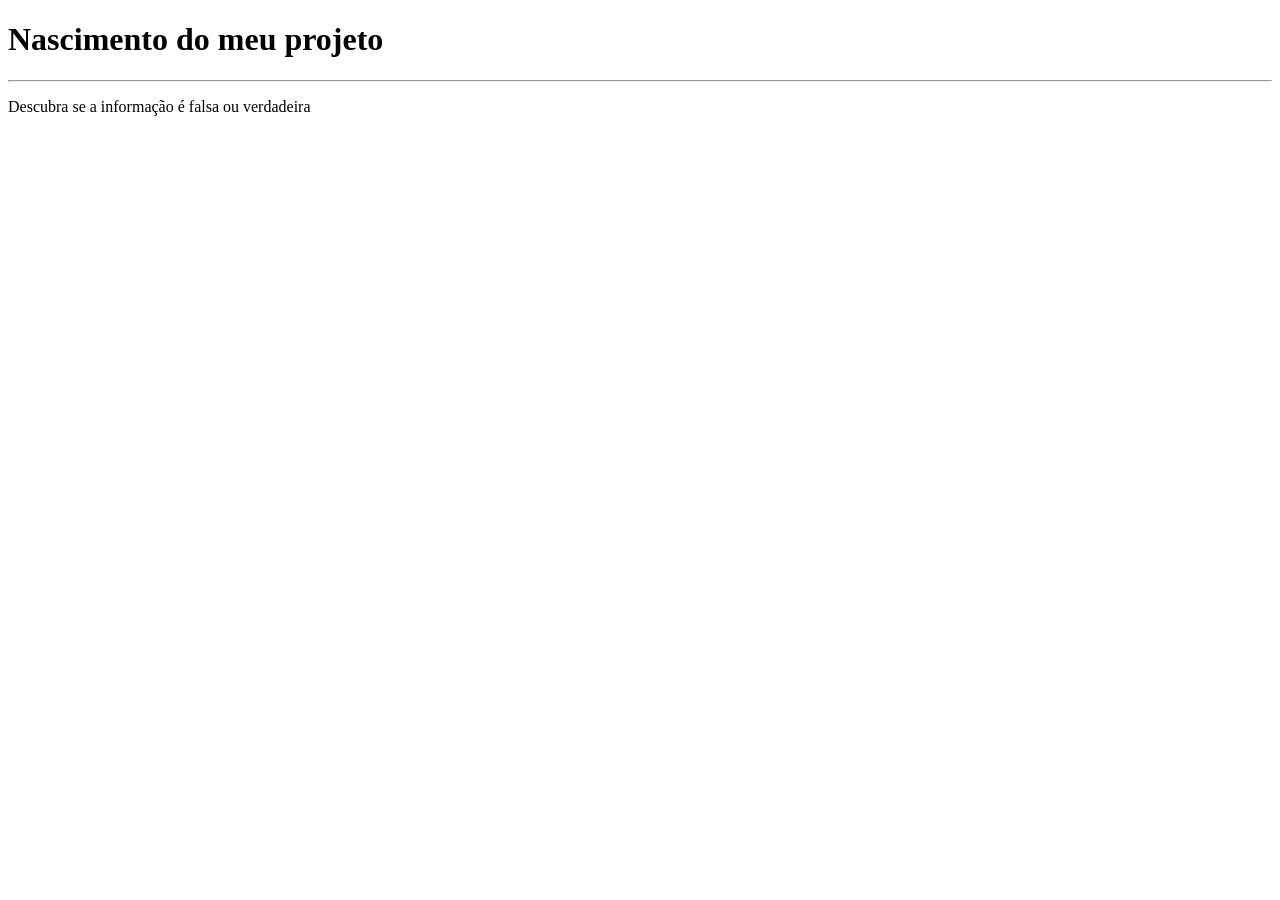
==== infrastructure/pages/index.html @ 2f229d08 "ADD: favicon e renomeando pastas" ====
<!DOCTYPE html>
<html lang="pt-BR">
<head>
    <meta charset="UTF-8">
    <meta name="viewport" content="width=device-width, initial-scale=1.0">
    <title>TruthLens</title>
    <link rel="shortcut icon" href="/infrastructure/assets/imagens/favicon/lupa.ico" type="image/x-icon">
</head>
<body>
    <h1>Nascimento do meu projeto</h1>
    <hr>
    <p>
        Descubra se a informação é falsa ou verdadeira
    </p>
</body>
</html>
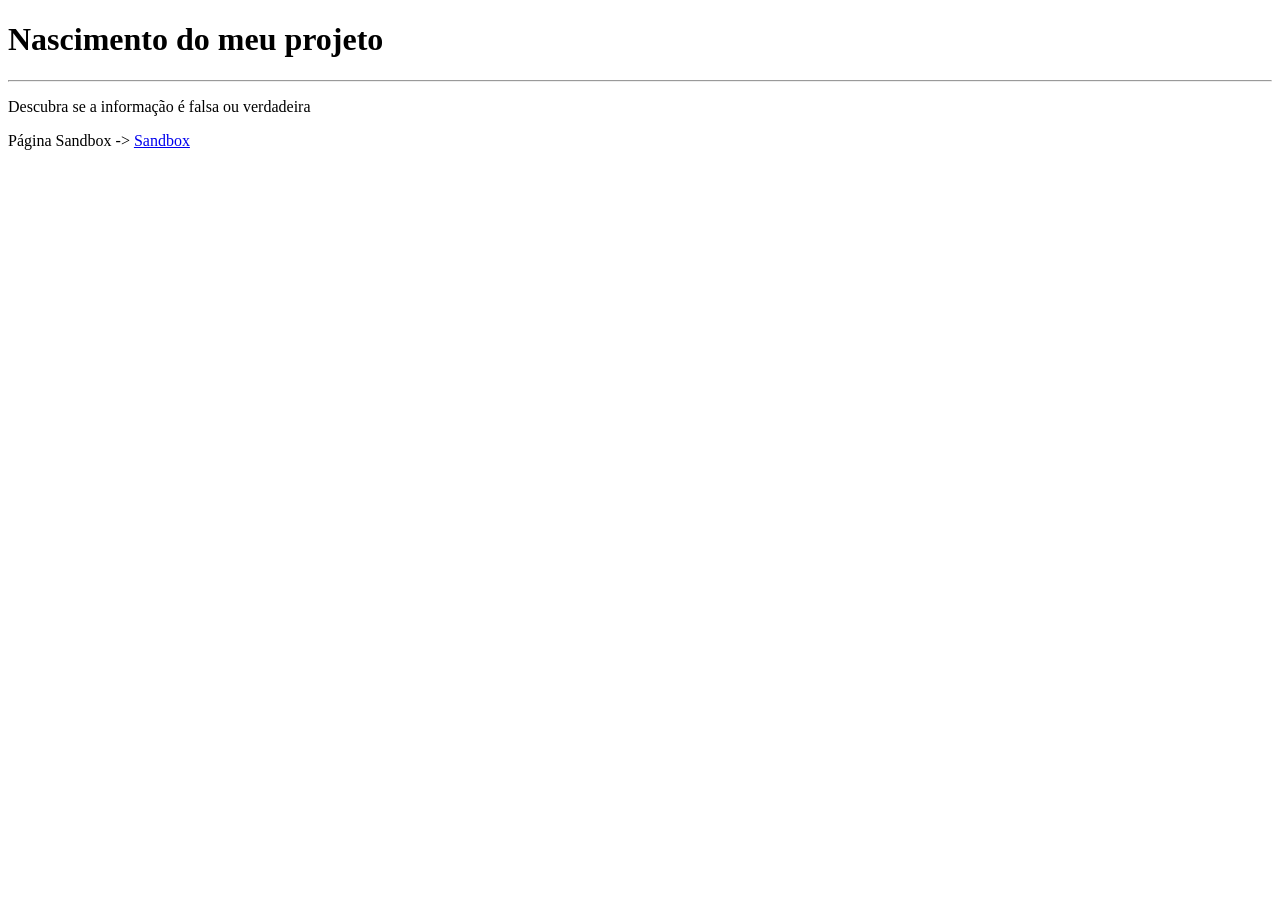
==== commit 86959656: "ADD: audio, imagem e css da sandbox" ====
--- a/infrastructure/pages/index.html
+++ b/infrastructure/pages/index.html
@@ -12,5 +12,9 @@
     <p>
         Descubra se a informação é falsa ou verdadeira
     </p>
+
+    <p>
+        Página Sandbox -> <a href="/atividade-4/pages/atividade-4.html" target="_blank"> Sandbox </a>
+    </p>
 </body>
 </html>
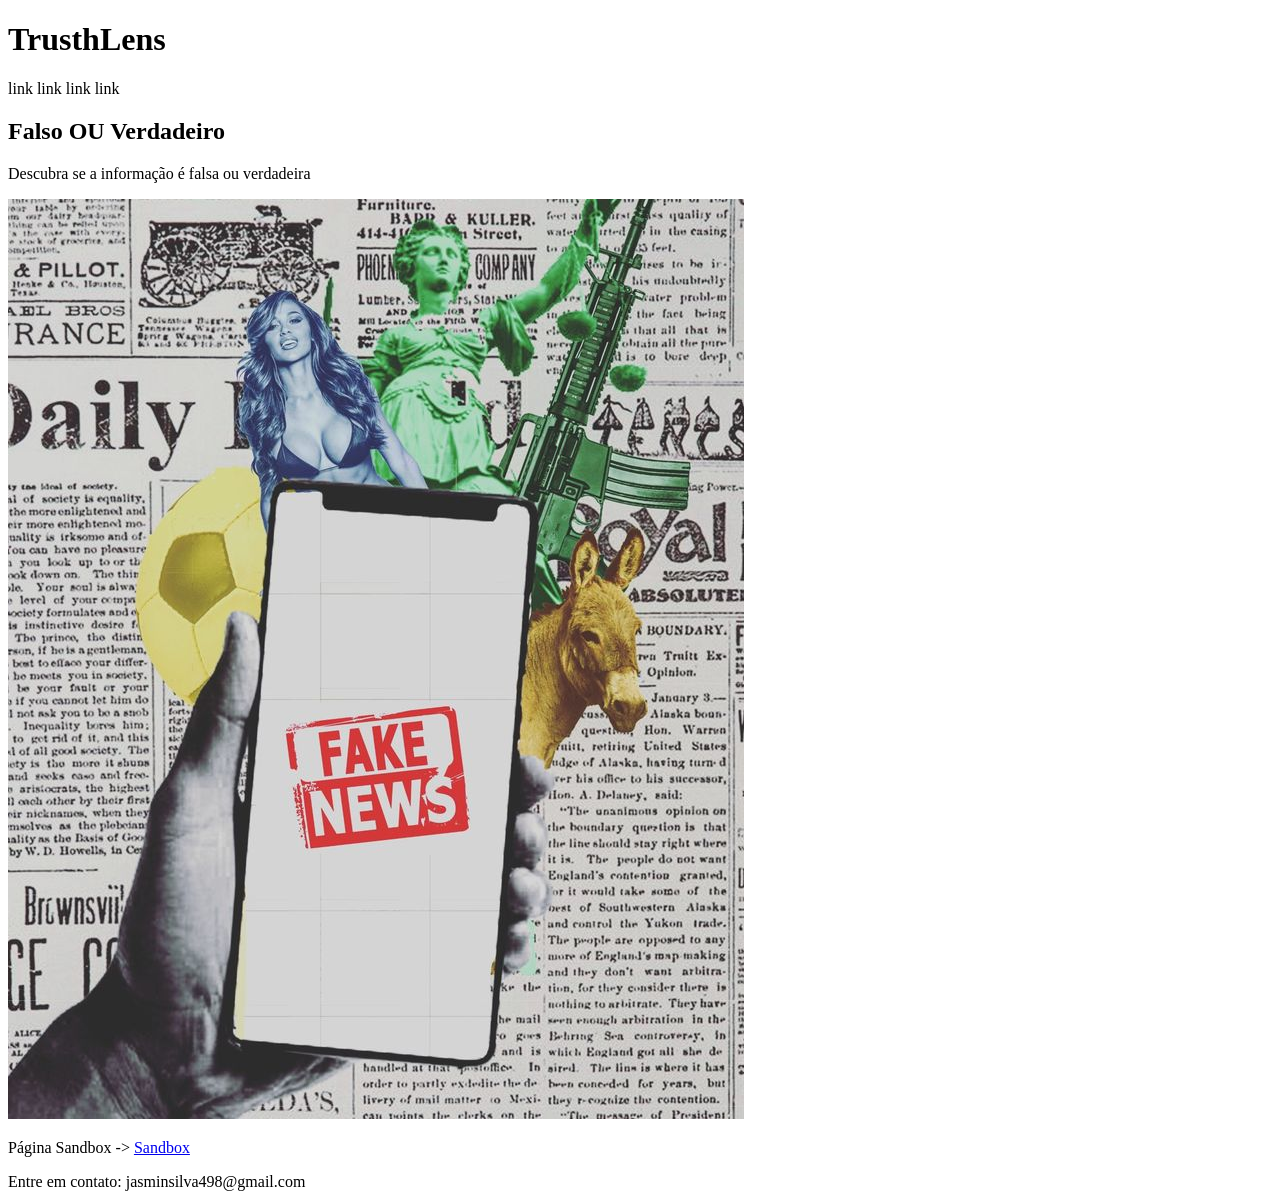
==== commit cc97505b: "ADD: atividade 6 - tags semanticas" ====
--- a/infrastructure/pages/index.html
+++ b/infrastructure/pages/index.html
@@ -7,14 +7,30 @@
     <link rel="shortcut icon" href="/infrastructure/assets/imagens/favicon/lupa.ico" type="image/x-icon">
 </head>
 <body>
-    <h1>Nascimento do meu projeto</h1>
-    <hr>
-    <p>
-        Descubra se a informação é falsa ou verdadeira
-    </p>
-
-    <p>
-        Página Sandbox -> <a href="/atividade-4/pages/atividade-4.html" target="_blank"> Sandbox </a>
-    </p>
+    <header>
+        <h1>TrusthLens</h1>
+        <nav>link link link link</nav>
+    </header>
+    <main>
+        <section>
+            <article>
+                <h2>Falso OU Verdadeiro</h2>
+                <p>
+                    Descubra se a informação é falsa ou verdadeira
+                </p>
+            </article>
+            <aside>
+                <img src="/infrastructure/assets/img/verdade-fake.png" alt="">
+            </aside>
+        </section>
+        <aside>
+            <p>
+                Página Sandbox -> <a href="/atividade-4/pages/atividade-4.html" target="_blank"> Sandbox </a>
+            </p>
+        </aside>
+    </main>
+    <footer>
+        Entre em contato: jasminsilva498@gmail.com
+    </footer>
 </body>
 </html>
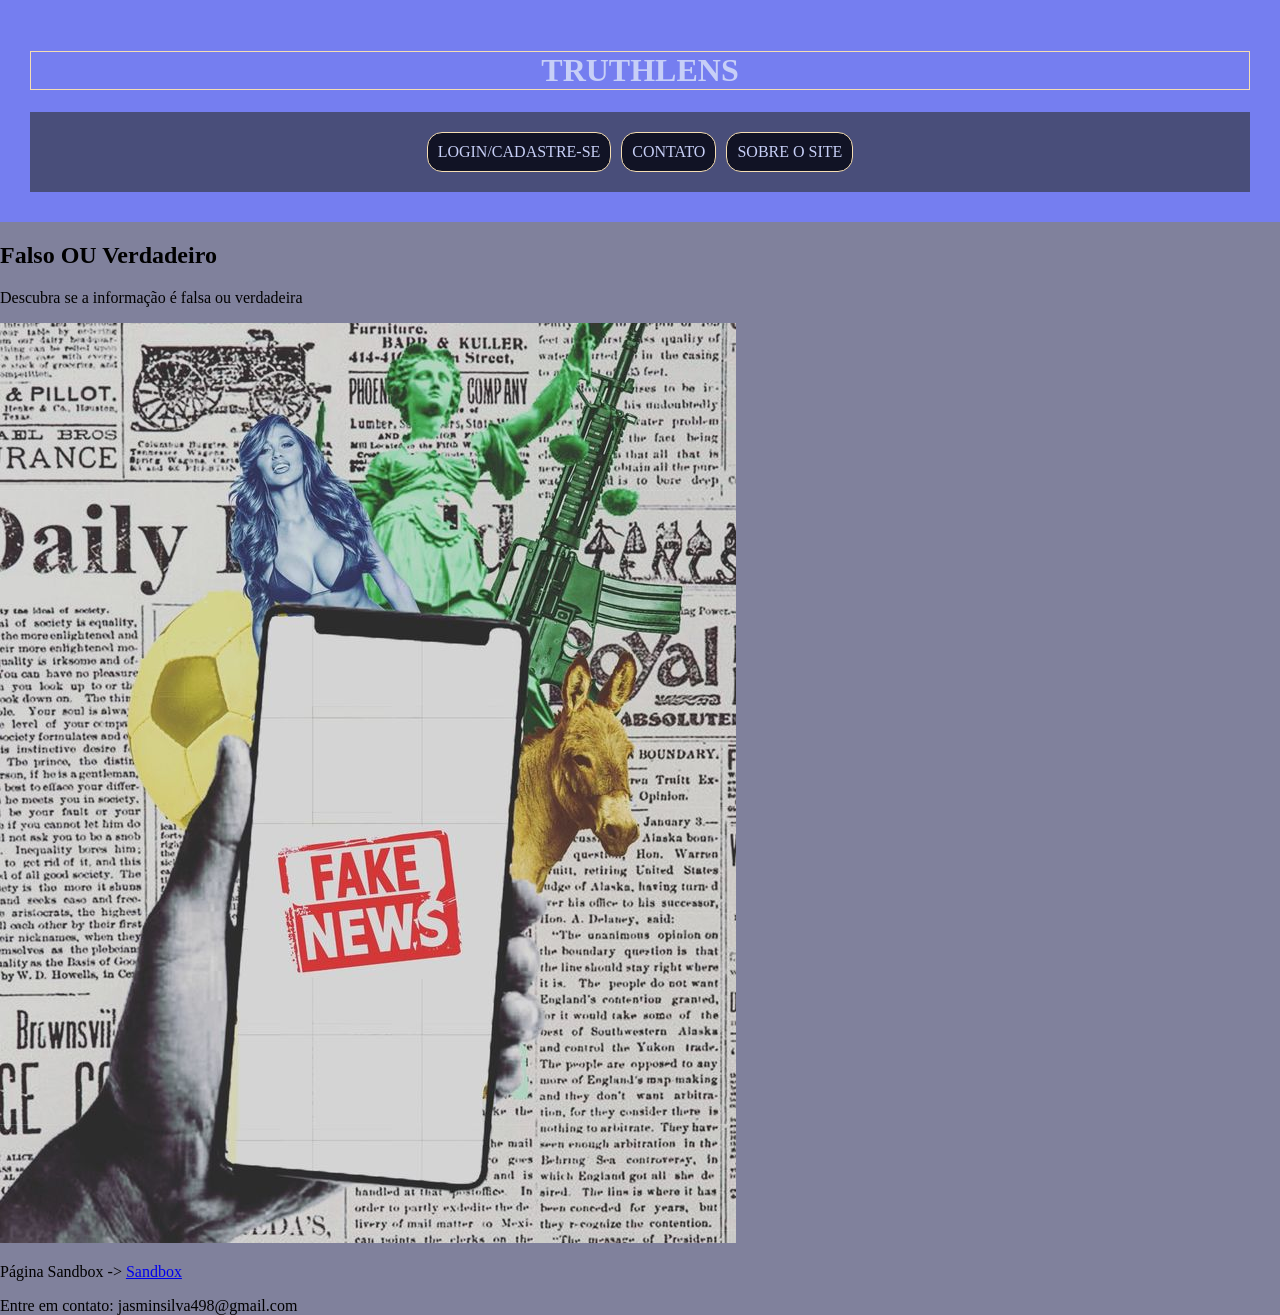
==== commit 6788d4bf: "ADD: atividade 7 - Menu de navegação e responsividade" ====
--- a/infrastructure/pages/index.html
+++ b/infrastructure/pages/index.html
@@ -4,12 +4,25 @@
     <meta charset="UTF-8">
     <meta name="viewport" content="width=device-width, initial-scale=1.0">
     <title>TruthLens</title>
-    <link rel="shortcut icon" href="/infrastructure/assets/imagens/favicon/lupa.ico" type="image/x-icon">
+    <link rel="shortcut icon" href="/infrastructure/assets/favicon/lupa.ico" type="image/x-icon">
+    <link rel="stylesheet" href="/infrastructure/assets/css/index.css">
 </head>
 <body>
     <header>
-        <h1>TrusthLens</h1>
-        <nav>link link link link</nav>
+        <h1>TRUTHLENS</h1>
+        <nav id="menu">
+            <ul>
+                <li>
+                    <a href="/log/pages/login.html">LOGIN/CADASTRE-SE</a> 
+                </li>
+                <li>
+                    <a href="">CONTATO</a> 
+                </li>
+                <li>
+                    <a href="">SOBRE O SITE</a>
+                </li>
+            </ul>
+        </nav>
     </header>
     <main>
         <section>
--- a/infrastructure/assets/css/index.css
+++ b/infrastructure/assets/css/index.css
@@ -0,0 +1,67 @@
+header{
+    background-color: #757EF0;
+    padding: 30px;
+    width: 100%;
+}
+
+body{
+    background-color: #80819c;
+    margin: 0;
+}
+
+*{
+    box-sizing: border-box;
+}
+
+h1{
+    text-align: center;
+    font-size: 2.0em;
+    padding: 10px autp;
+    color: #c7cff7;
+    border: 1px solid wheat;
+}
+
+#menu{
+    padding: 20px;
+    text-align: center;
+    background-color: #494e7a;
+}
+
+#menu a{
+    display: block; /* Faz o link ficat em blocos*/
+    color: #c7cff7;
+    text-decoration: none;
+    border: 1px solid wheat;
+    background-color: #111325;
+    padding: 10px;
+    border-radius: 15px;
+}
+
+#menu a:hover{
+    background-color: #c7cff7;
+    color: #111325;
+    padding: 12px;
+}
+
+ul {
+    align-items: center;
+    list-style: none;
+    padding: 0;
+    margin: 0;
+
+    display: flex; /*Coloca os itens/blocos lado a lado */
+    justify-content: center; /* centraliza */
+    flex-wrap: wrap; /* Permite quebrar linha no celular */
+    gap: 10px; /* espaço entre os botões */
+}
+
+li {
+    display: block;
+}
+
+img{
+    max-width: 100%; /* Nunca ultrapassa a tela */
+    height: auto; /*mantém proporções*/
+}
+
+   
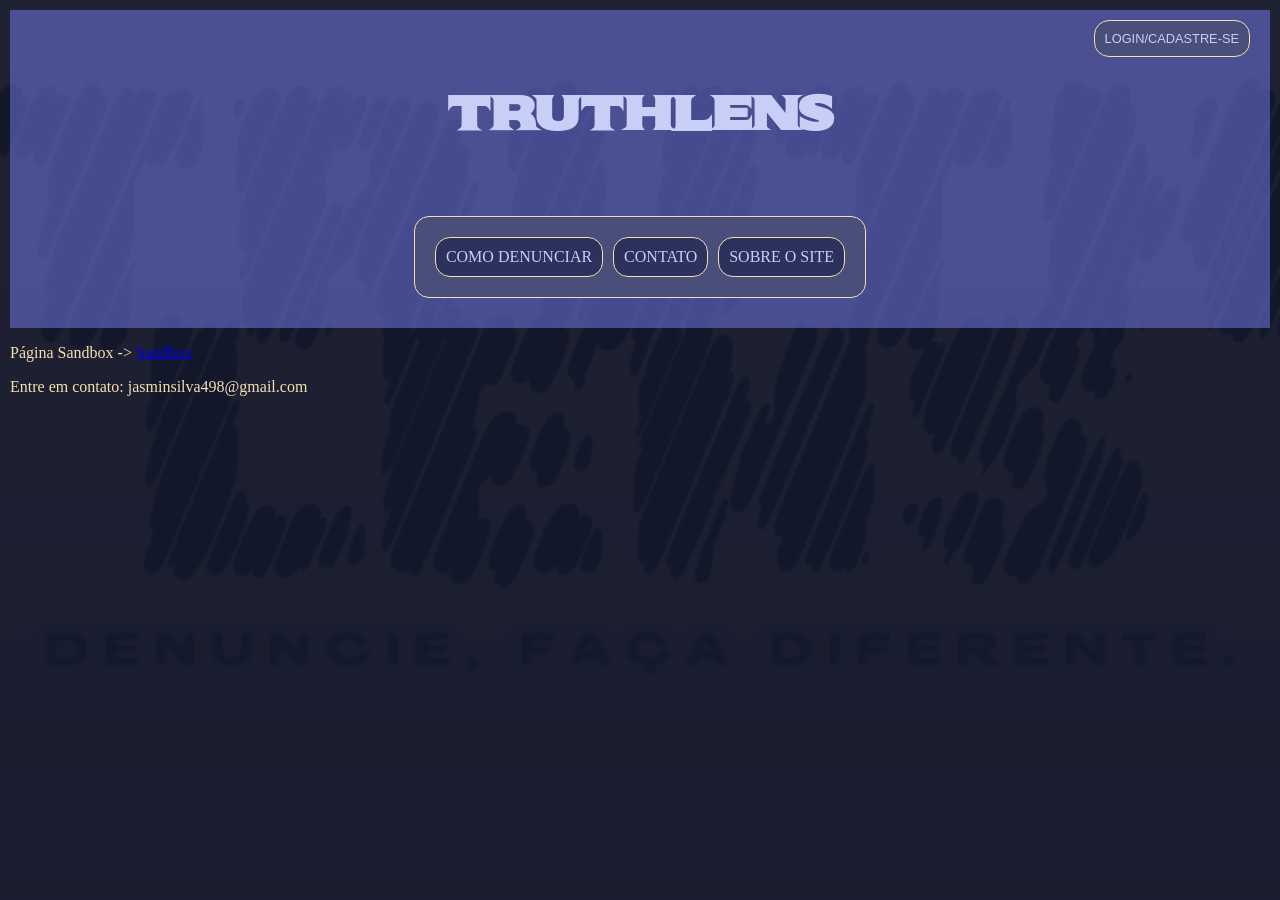
==== commit 1029a9d9: "ADD: atividade 8 = botão login (index) e pagina de login" ====
--- a/infrastructure/pages/index.html
+++ b/infrastructure/pages/index.html
@@ -10,10 +10,15 @@
 <body>
     <header>
         <h1>TRUTHLENS</h1>
+        <!--MENU DE NAVEGAÇÃO-->
+        <form action="/login/pages/login.html" target="_blank">
+            <input type="submit" name="login" id="login-cadastro" value="LOGIN/CADASTRE-SE">
+        </form>
+        
         <nav id="menu">
             <ul>
                 <li>
-                    <a href="/log/pages/login.html">LOGIN/CADASTRE-SE</a> 
+                    <a href="">COMO DENUNCIAR</a> 
                 </li>
                 <li>
                     <a href="">CONTATO</a> 
@@ -27,22 +32,19 @@
     <main>
         <section>
             <article>
-                <h2>Falso OU Verdadeiro</h2>
-                <p>
-                    Descubra se a informação é falsa ou verdadeira
-                </p>
+                
             </article>
             <aside>
-                <img src="/infrastructure/assets/img/verdade-fake.png" alt="">
+                
             </aside>
         </section>
-        <aside>
+        <aside style="color: wheat">
             <p>
                 Página Sandbox -> <a href="/atividade-4/pages/atividade-4.html" target="_blank"> Sandbox </a>
             </p>
         </aside>
     </main>
-    <footer>
+    <footer style="color: wheat">
         Entre em contato: jasminsilva498@gmail.com
     </footer>
 </body>
--- a/infrastructure/assets/css/index.css
+++ b/infrastructure/assets/css/index.css
@@ -1,12 +1,34 @@
 header{
-    background-color: #757EF0;
+    background-color: #757df083;
     padding: 30px;
     width: 100%;
+
+    display: flex;
+    flex-direction: column;
+    align-items: center;
+    gap: 15px;
+    position: relative;
 }
 
-body{
-    background-color: #80819c;
-    margin: 0;
+body {
+    background-color: #111325;
+    margin: 10px;
+    position: relative; /* necessário */
+}
+
+body::before {
+    content: "";
+    position: fixed; /* fica fixo na tela */
+    top: 0;
+    left: 0;
+    width: 100%;
+    height: 100%;
+
+    background: url('/infrastructure/assets/img/logo.png') no-repeat center;
+    background-size: clamp(2000px, 40vw, 800px);
+
+    opacity: 0.08; /* 👈 controla a transparência */
+    z-index: -1; /* fica atrás de tudo */
 }
 
 *{
@@ -15,16 +37,20 @@
 
 h1{
     text-align: center;
-    font-size: 2.0em;
-    padding: 10px autp;
+    font-size: clamp(1.5rem, 5vw, 3rem);
+    padding: 10px ;
     color: #c7cff7;
-    border: 1px solid wheat;
+
+    font-family: 'Sekuya', sans-serif;
+    word-spacing: 8px;
 }
 
 #menu{
     padding: 20px;
     text-align: center;
     background-color: #494e7a;
+    border: 1px solid wheat;
+    border-radius: 15px;
 }
 
 #menu a{
@@ -32,15 +58,17 @@
     color: #c7cff7;
     text-decoration: none;
     border: 1px solid wheat;
-    background-color: #111325;
+    background-color: #2c315e;
     padding: 10px;
     border-radius: 15px;
+
 }
 
 #menu a:hover{
     background-color: #c7cff7;
     color: #111325;
     padding: 12px;
+
 }
 
 ul {
@@ -53,15 +81,39 @@
     justify-content: center; /* centraliza */
     flex-wrap: wrap; /* Permite quebrar linha no celular */
     gap: 10px; /* espaço entre os botões */
+
 }
 
 li {
     display: block;
+
 }
 
 img{
     max-width: 100%; /* Nunca ultrapassa a tela */
     height: auto; /*mantém proporções*/
+
 }
 
+#login-cadastro{
+    position: absolute;
+    top: 10px;
+    right: 20px;
+
+    font-size: 80%;
+    background-color: #494e7a;
+    color: #c7cff7;
+    padding: 10px;
+    border: 1px solid wheat;
+    border-radius: 15px;
+}
+
+#login-cadastro:hover{
+    background-color: #c7cff7;
+    color: #111325;
+}
    
+@font-face {
+    font-family: 'Sekuya';
+    src: url('/infrastructure/assets/font/Sekuya-Regular.ttf') format('truetype');
+}
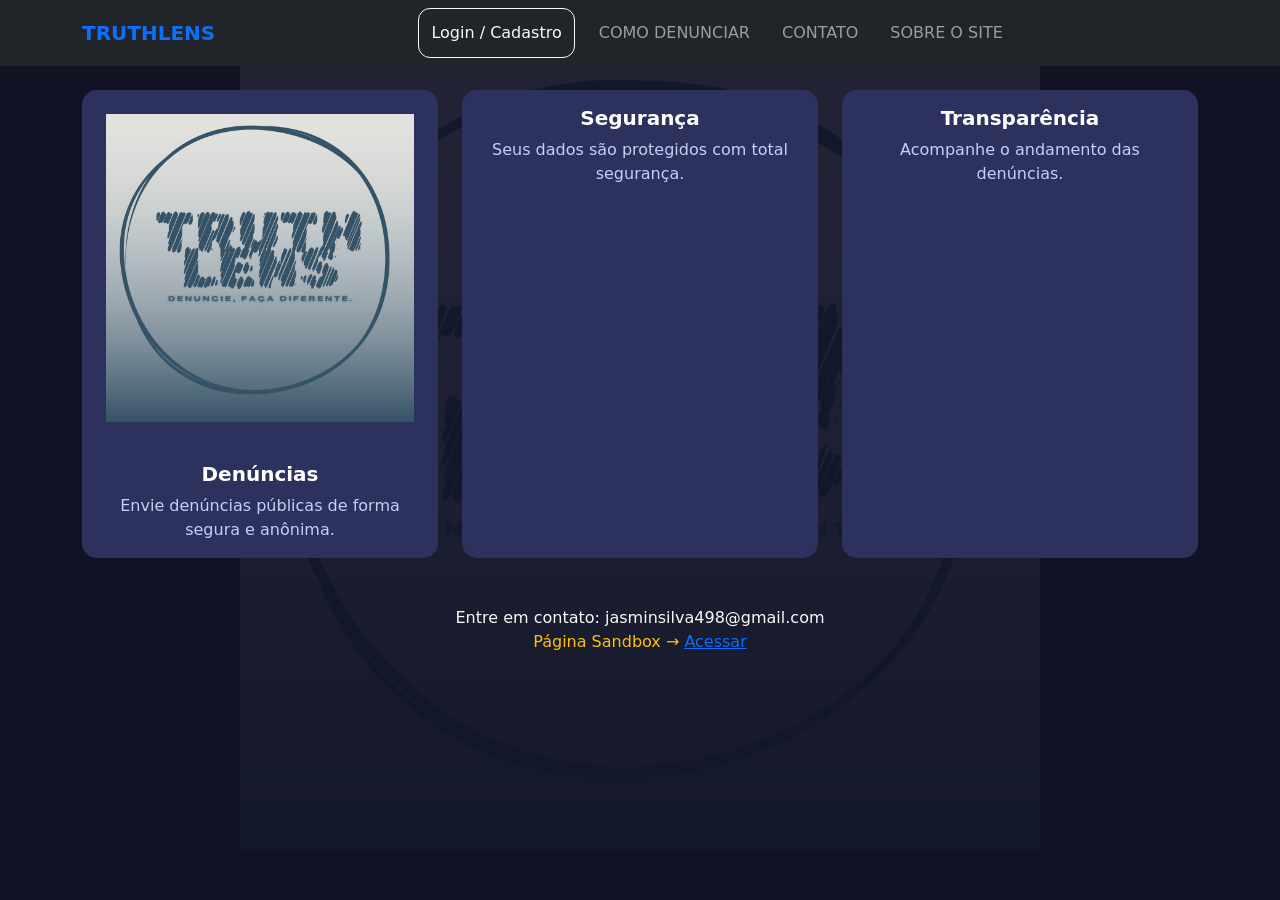
==== commit f440e3db: "UPDATE: atividade 10 reformulando o código adicionando elementos bootstrap  (index, login e administ" ====
--- a/infrastructure/pages/index.html
+++ b/infrastructure/pages/index.html
@@ -5,47 +5,140 @@
     <meta name="viewport" content="width=device-width, initial-scale=1.0">
     <title>TruthLens</title>
     <link rel="shortcut icon" href="/infrastructure/assets/favicon/lupa.ico" type="image/x-icon">
+    <link rel="stylesheet" href="https://cdn.jsdelivr.net/npm/bootstrap@5.3.3/dist/css/bootstrap.min.css">
     <link rel="stylesheet" href="/infrastructure/assets/css/index.css">
 </head>
 <body>
-    <header>
-        <h1>TRUTHLENS</h1>
-        <!--MENU DE NAVEGAÇÃO-->
-        <form action="/login/pages/login.html" target="_blank">
-            <input type="submit" name="login" id="login-cadastro" value="LOGIN/CADASTRE-SE">
-        </form>
-        
-        <nav id="menu">
-            <ul>
-                <li>
-                    <a href="">COMO DENUNCIAR</a> 
-                </li>
-                <li>
-                    <a href="">CONTATO</a> 
-                </li>
-                <li>
-                    <a href="">SOBRE O SITE</a>
-                </li>
-            </ul>
-        </nav>
-    </header>
-    <main>
-        <section>
-            <article>
-                
-            </article>
-            <aside>
-                
-            </aside>
-        </section>
-        <aside style="color: wheat">
-            <p>
-                Página Sandbox -> <a href="/atividade-4/pages/atividade-4.html" target="_blank"> Sandbox </a>
-            </p>
-        </aside>
+    <!-- NAVBAR (menu superior) -->
+    <nav class="navbar navbar-expand-lg navbar-dark bg-dark">
+     <!-- navbar: cria um menu Bootstrap
+          navbar-expand-lg: faz o menu ficar horizontal em telas grandes e virar "hambúrguer" no celular
+          navbar-dark: define texto claro para fundos escuros
+          bg-dark: define fundo escuro -->
+
+        <div class="container"> 
+            <!-- container: centraliza o conteúdo e cria margens automáticas -->
+            <a class="navbar-brand fw-bold text-primary">TRUTHLENS</a>
+            <!-- navbar-brand: define o nome/logo do site dentro do menu
+                 fw-bold: deixa a fonte em negrito
+                 text-primary: coloca a cor azul padrão do Bootstrap -->
+            <button class="navbar-toggler" type="button" data-bs-toggle="collapse" data-bs-target="#menu">
+                <span class="navbar-toggler-icon"></span>
+                <!-- navbar-toggler-icon: ícone do botão hamburguer -->
+            </button>
+            <!-- navbar-toggler: cria o botão de menu hamburguer para celular
+                     data-bs-toggle="collapse": diz que ele vai abrir/fechar um menu
+                     data-bs-target="#menu": indica qual elemento será aberto (o que tem id="menu") -->
+
+            <div class="collapse navbar-collapse" id="menu">
+                <!-- collapse: faz o menu abrir e fechar no mobile
+                     navbar-collapse: aplica estilo correto para menus dentro da navbar
+                     id="menu": identificador usado pelo botão acima -->
+
+                <ul class="navbar-nav mx-auto gap-3 align-items-center">
+                    <!-- navbar-nav: define uma lista de itens do menu Bootstrap
+                         mx-auto: centraliza a lista no meio do menu (margin left e right automáticos)
+                         gap-3: cria espaço entre os itens do menu
+                         align-items-center: alinha os itens verticalmente no centro -->
+                    <li class="nav-item">
+                    <!-- nav-item: representa um item do menu -->
+
+                    <!--BOTÃO-->
+                        <a href="/login/pages/login.html" class="btn btn-outline-light login-btn">
+                            <!-- btn: transforma o link em botão Bootstrap
+                                 btn-outline-light: botão com borda branca e fundo transparente
+                                 login-btn: classe personalizada no CSS -->
+                            Login / Cadastro
+                        </a>
+                    </li>
+                    <li class="nav-item">
+                        <a class="nav-link" href="#">COMO DENUNCIAR</a>
+                        <!-- nav-link: define o estilo padrão de link dentro da navbar -->
+                    </li>
+                    <li class="nav-item">
+                        <a class="nav-link" href="#">CONTATO</a>
+                    </li>
+                    <li class="nav-item">
+                        <a class="nav-link" href="#">SOBRE O SITE</a>
+                    </li>
+                </ul>
+            </div>
+        </div>
+    </nav>
+
+    <!--CONTEÚDO PRINCIPAL-->
+    <!-- container: centraliza o conteúdo e limita a largura
+             mt-4: adiciona margem em cima (margin-top) -->
+    <main class="container mt-4">
+        <!--GRID-->
+        <!-- row: cria uma linha do grid
+                 g-4: cria espaçamento entre colunas e linhas -->
+        <div class="row g-4">
+            <!--CARD 1-->
+            <div class="col-12 col-md-6 col-lg-4">
+                <!-- col-12: no celular ocupa 12 colunas (100% da largura)
+                     col-md-6: em telas médias ocupa 6 colunas (50% da largura)
+                     col-lg-4: em telas grandes ocupa 4 colunas (33% da largura) -->
+                <div class="card info-card h-100 text-center">
+                <!-- card: cria um cartão Bootstrap
+                         info-card: classe personalizada (CSS) 
+                         h-100: força o card ocupar 100% da altura da coluna
+                         text-center: centraliza o texto -->
+                    <img src="/infrastructure/assets/img/logo.png" class="card-img-top p-4" alt="">
+                    <!-- card-img-top: imagem padrão no topo do card
+                         p-4: adiciona padding (espaçamento interno) -->
+                    <div class="card-body">
+                    <!-- card-body: área do conteúdo do card -->
+                        <h5 class="card-title"> Denúncias </h5>
+                        <!-- card-title: título do card -->
+                        <p class="card-text">
+                        <!-- card-text: texto padrão do card -->
+                            Envie denúncias públicas de forma segura e anônima.
+                        </p>
+                    </div>
+                </div>
+            </div>
+
+            <!--CARD 2-->
+            <div class="col-12 col-md-6 col-lg-4">
+                <div class="card info-card h-100 text-center">
+                    <div class="card-body">
+                        <h5 class="card-title"> Segurança </h5>
+                        <p class="card-text">
+                            Seus dados são protegidos com total segurança.
+                        </p>
+                    </div>
+                </div>
+            </div>
+
+            <!--CARD 3-->
+            <div class="col-12 col-lg-4">
+                <div class="card info-card h-100 text-center">
+                    <div class="card-body">
+                        <h5 class="card-title"> Transparência </h5>
+                        <p class="card-text">
+                            Acompanhe o andamento das denúncias.
+                        </p>
+                    </div>
+                </div>
+            </div>
+        </div>
     </main>
-    <footer style="color: wheat">
+
+    <footer class="text-center text-light mt-5 mb-3">
+    <!-- text-center: centraliza o texto
+             text-light: texto claro (branco)
+             mt-5: margem grande em cima
+             mb-3: margem em baixo -->
         Entre em contato: jasminsilva498@gmail.com
+        <p class="text-warning">
+        <!-- text-warning: texto amarelo -->
+                Página Sandbox →
+                <a href="/atividade-4/pages/atividade-4.html">Acessar</a>
+        </p>
     </footer>
+
+    <!-- Script do Bootstrap para funcionar o menu hambúrguer -->
+    <script src="https://cdn.jsdelivr.net/npm/bootstrap@5.3.3/dist/js/bootstrap.bundle.min.js"></script>
 </body>
 </html>
--- a/infrastructure/assets/css/index.css
+++ b/infrastructure/assets/css/index.css
@@ -1,19 +1,13 @@
-header{
-    background-color: #757df083;
-    padding: 30px;
-    width: 100%;
-
-    display: flex;
-    flex-direction: column;
-    align-items: center;
-    gap: 15px;
-    position: relative;
+*{
+    box-sizing: border-box;
+    margin:0;
+    padding:0;
 }
 
 body {
     background-color: #111325;
-    margin: 10px;
-    position: relative; /* necessário */
+    color: #c7cff7;;
+    position: relative; /* necessário para a responsividade */
 }
 
 body::before {
@@ -25,94 +19,48 @@
     height: 100%;
 
     background: url('/infrastructure/assets/img/logo.png') no-repeat center;
-    background-size: clamp(2000px, 40vw, 800px);
+    background-size: clamp(800px, 40vw, 2000px);
 
     opacity: 0.08; /* 👈 controla a transparência */
     z-index: -1; /* fica atrás de tudo */
 }
 
-*{
-    box-sizing: border-box;
+.logo-title{
+    font-family: 'Sekuya',sans-serif;
+    font-size: clamp(1.5rem, 3vw, 2.5rem);
+    letter-spacing: 2px;
 }
 
-h1{
-    text-align: center;
-    font-size: clamp(1.5rem, 5vw, 3rem);
-    padding: 10px ;
-    color: #c7cff7;
-
-    font-family: 'Sekuya', sans-serif;
-    word-spacing: 8px;
+.login-btn{
+    border-radius: 12px;
+    padding: 12px;
+    transition: 0.3s;
 }
 
-#menu{
-    padding: 20px;
-    text-align: center;
-    background-color: #494e7a;
-    border: 1px solid wheat;
-    border-radius: 15px;
+.login-btn:hover{
+    background: #c7cff7;
+    color: #111325;
 }
 
-#menu a{
-    display: block; /* Faz o link ficat em blocos*/
+.info-card{
+    background: #2c315e;
+    border: none;
     color: #c7cff7;
-    text-decoration: none;
-    border: 1px solid wheat;
-    background-color: #2c315e;
-    padding: 10px;
     border-radius: 15px;
-
+    transition: 0.3s;
 }
 
-#menu a:hover{
-    background-color: #c7cff7;
-    color: #111325;
-    padding: 12px;
-
+.info-card:hover{
+    transform: translateY(-6px);
+    box-shadow: 0 10px rgba(0, 0, 0, 0.4);
 }
 
-ul {
-    align-items: center;
-    list-style: none;
-    padding: 0;
-    margin: 0;
-
-    display: flex; /*Coloca os itens/blocos lado a lado */
-    justify-content: center; /* centraliza */
-    flex-wrap: wrap; /* Permite quebrar linha no celular */
-    gap: 10px; /* espaço entre os botões */
-
+.card-title{
+    color: white;
+    font-weight: 600;
 }
 
-li {
-    display: block;
 
-}
-
-img{
-    max-width: 100%; /* Nunca ultrapassa a tela */
-    height: auto; /*mantém proporções*/
-
-}
-
-#login-cadastro{
-    position: absolute;
-    top: 10px;
-    right: 20px;
-
-    font-size: 80%;
-    background-color: #494e7a;
-    color: #c7cff7;
-    padding: 10px;
-    border: 1px solid wheat;
-    border-radius: 15px;
-}
-
-#login-cadastro:hover{
-    background-color: #c7cff7;
-    color: #111325;
-}
-   
 @font-face {
     font-family: 'Sekuya';
     src: url('/infrastructure/assets/font/Sekuya-Regular.ttf') format('truetype');
